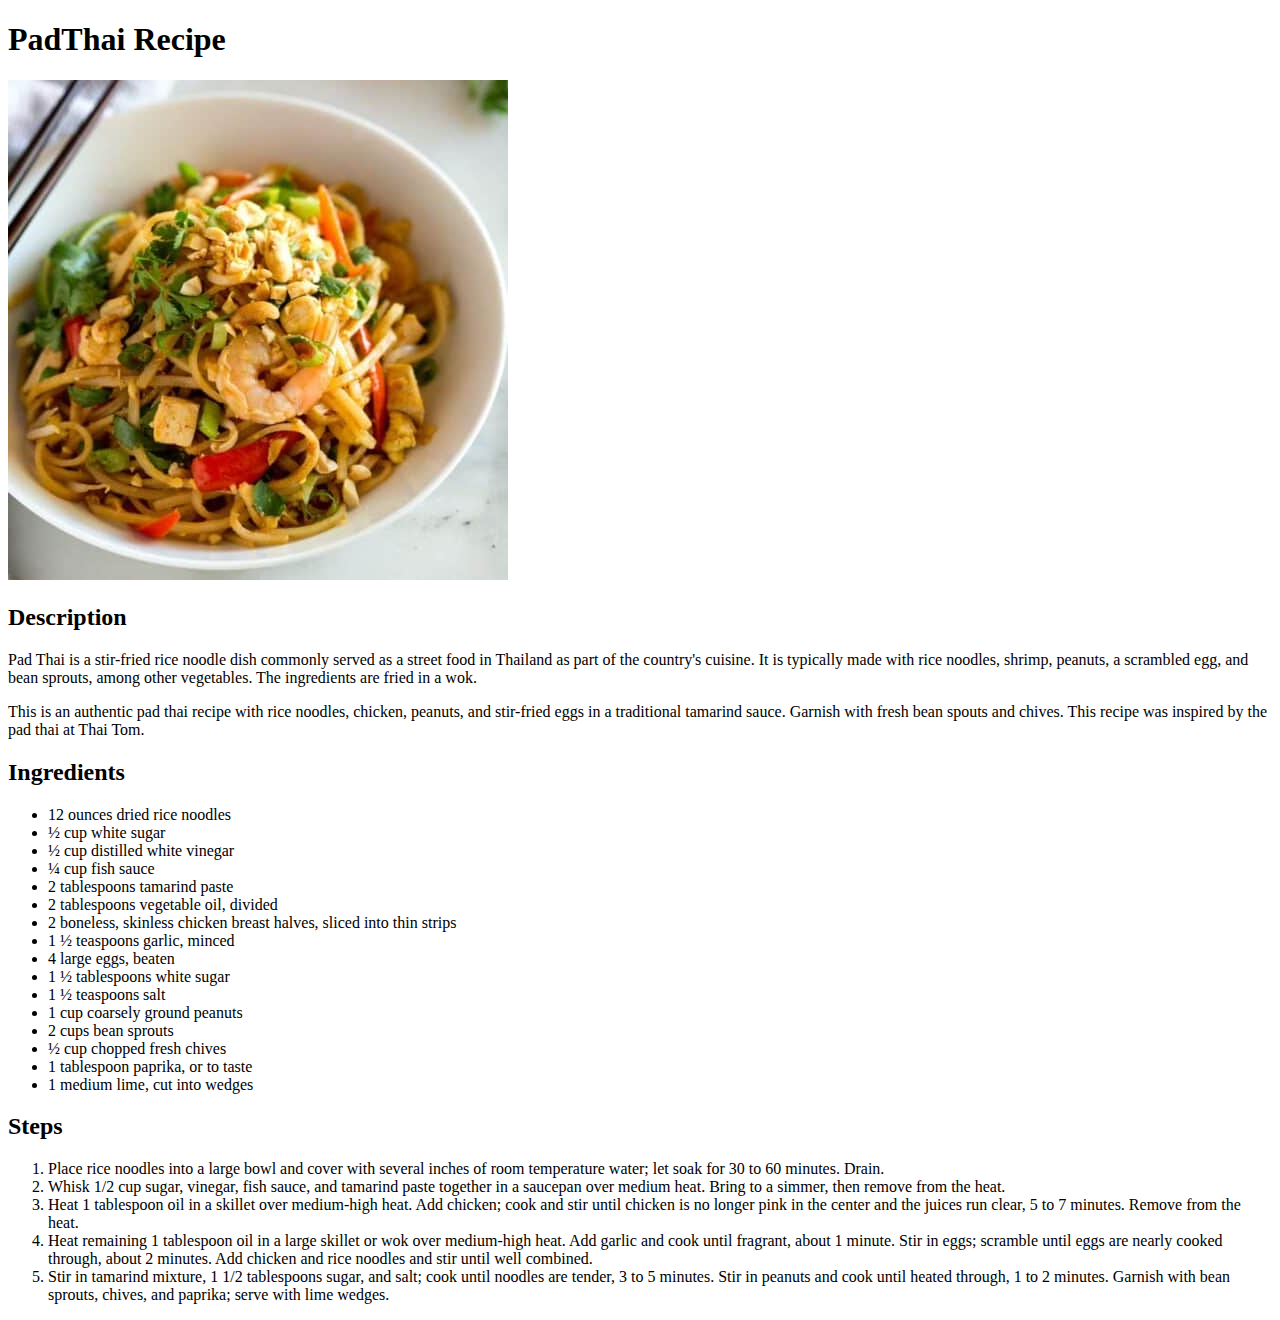
==== recipes/padthai.html @ 09455634 "add index and padthai recipe" ====
<!DOCTYPE html>
<html lang="en">
<head>
    <meta charset="UTF-8">
    <meta http-equiv="X-UA-Compatible" content="IE=edge">
    <meta name="viewport" content="width=device-width, initial-scale=1.0">
    <title>PadThai Recipe</title>
</head>
<body>
    <h1>PadThai Recipe</h1>
    <img src="../resources/padthai.jpeg">
    <h2>Description</h2>
    <p>Pad Thai is a stir-fried rice noodle dish commonly served as a street food in Thailand as part of the country's cuisine. 
        It is typically made with rice noodles, shrimp, peanuts, a scrambled egg, and bean sprouts, among other vegetables. 
        The ingredients are fried in a wok.</p>
    <p>This is an authentic pad thai recipe with rice noodles, chicken, peanuts, and stir-fried eggs in a traditional tamarind sauce. 
        Garnish with fresh bean spouts and chives. This recipe was inspired by the pad thai at Thai Tom.</p>
    <h2>Ingredients</h2> 
    <ul>
        <li>12 ounces dried rice noodles</li>
        <li>½ cup white sugar</li>
        <li>½ cup distilled white vinegar</li>    
        <li>¼ cup fish sauce</li>    
        <li>2 tablespoons tamarind paste</li>    
        <li>2 tablespoons vegetable oil, divided</li>    
        <li>2 boneless, skinless chicken breast halves, sliced into thin strips</li>    
        <li>1 ½ teaspoons garlic, minced</li>    
        <li>4 large eggs, beaten</li>    
        <li>1 ½ tablespoons white sugar</li>    
        <li>1 ½ teaspoons salt</li>    
        <li>1 cup coarsely ground peanuts</li>    
        <li>2 cups bean sprouts</li>   
        <li>½ cup chopped fresh chives</li>   
        <li>1 tablespoon paprika, or to taste</li>    
        <li>1 medium lime, cut into wedges</li>
    </ul>
    <h2>Steps</h2>
    <ol>
        <li>Place rice noodles into a large bowl and cover with several inches of room temperature water; let soak for 30 to 60 minutes. 
            Drain.</li>
        <li>Whisk 1/2 cup sugar, vinegar, fish sauce, and tamarind paste together in a saucepan over medium heat. 
            Bring to a simmer, then remove from the heat.</li>
        <li>Heat 1 tablespoon oil in a skillet over medium-high heat. 
            Add chicken; cook and stir until chicken is no longer pink in the center and the juices run clear, 
            5 to 7 minutes. Remove from the heat.</li>
        <li>Heat remaining 1 tablespoon oil in a large skillet or wok over medium-high heat. 
            Add garlic and cook until fragrant, about 1 minute. Stir in eggs; 
            scramble until eggs are nearly cooked through, about 2 minutes. 
            Add chicken and rice noodles and stir until well combined.</li>
        <li>Stir in tamarind mixture, 1 1/2 tablespoons sugar, and salt; 
            cook until noodles are tender, 3 to 5 minutes. 
            Stir in peanuts and cook until heated through, 1 to 2 minutes. 
            Garnish with bean sprouts, chives, and paprika; serve with lime wedges.</li>   
    </ol>       

</body>
</html>
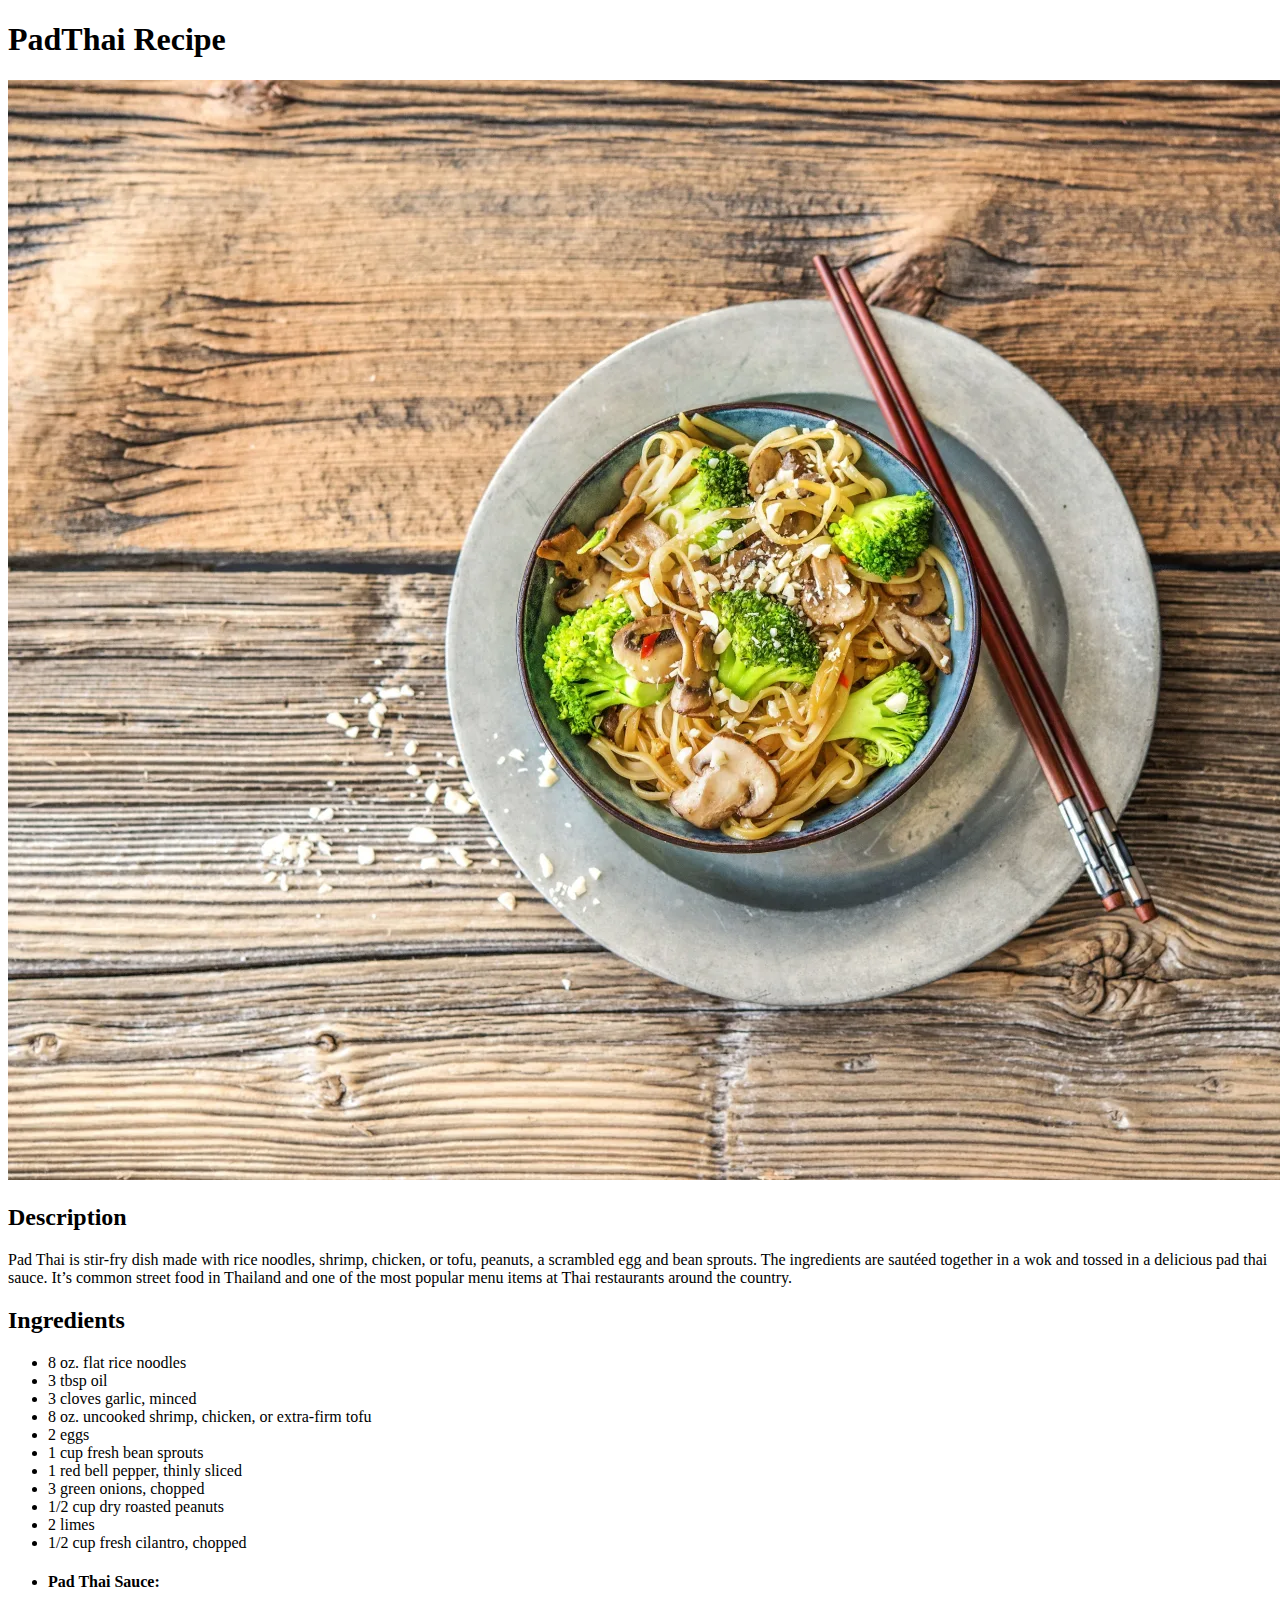
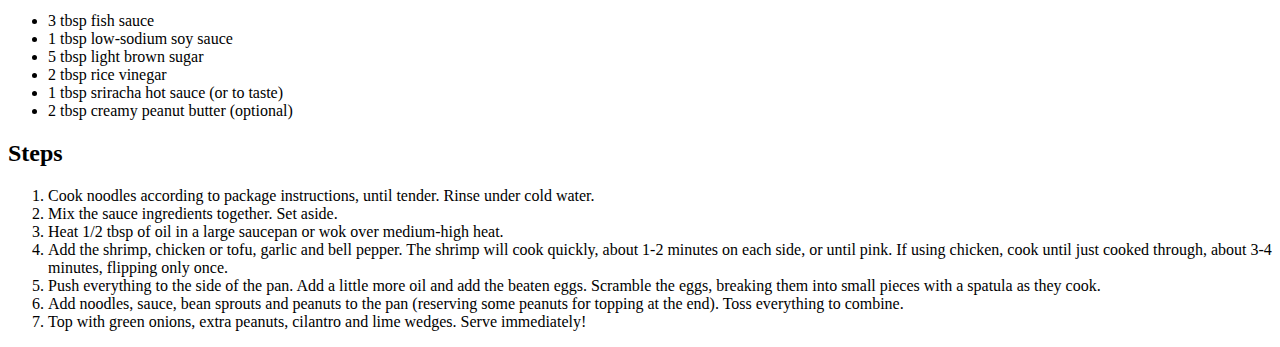
==== commit bbd42e8c: "Added recipes of meatball, shepherds pie and beef gnocchi, updated the pad thai recipe, added images" ====
--- a/recipes/padthai.html
+++ b/recipes/padthai.html
@@ -8,49 +8,53 @@
 </head>
 <body>
     <h1>PadThai Recipe</h1>
-    <img src="../resources/padthai.jpeg">
+    <img src="../resources/padthai.webp">
     <h2>Description</h2>
-    <p>Pad Thai is a stir-fried rice noodle dish commonly served as a street food in Thailand as part of the country's cuisine. 
-        It is typically made with rice noodles, shrimp, peanuts, a scrambled egg, and bean sprouts, among other vegetables. 
-        The ingredients are fried in a wok.</p>
-    <p>This is an authentic pad thai recipe with rice noodles, chicken, peanuts, and stir-fried eggs in a traditional tamarind sauce. 
-        Garnish with fresh bean spouts and chives. This recipe was inspired by the pad thai at Thai Tom.</p>
+    <p>Pad Thai is stir-fry dish made with rice noodles, shrimp, chicken, or tofu, peanuts, a scrambled egg and bean sprouts. 
+        The ingredients are sautéed together in a wok and tossed in a delicious pad thai sauce. 
+        It’s common street food in Thailand and one of the most popular menu items at Thai restaurants around the country.</p>
     <h2>Ingredients</h2> 
     <ul>
-        <li>12 ounces dried rice noodles</li>
-        <li>½ cup white sugar</li>
-        <li>½ cup distilled white vinegar</li>    
-        <li>¼ cup fish sauce</li>    
-        <li>2 tablespoons tamarind paste</li>    
-        <li>2 tablespoons vegetable oil, divided</li>    
-        <li>2 boneless, skinless chicken breast halves, sliced into thin strips</li>    
-        <li>1 ½ teaspoons garlic, minced</li>    
-        <li>4 large eggs, beaten</li>    
-        <li>1 ½ tablespoons white sugar</li>    
-        <li>1 ½ teaspoons salt</li>    
-        <li>1 cup coarsely ground peanuts</li>    
-        <li>2 cups bean sprouts</li>   
-        <li>½ cup chopped fresh chives</li>   
-        <li>1 tablespoon paprika, or to taste</li>    
-        <li>1 medium lime, cut into wedges</li>
+        <li>8 oz. flat rice noodles</li>
+        <li>3 tbsp oil</li>
+         <li>3 cloves garlic, minced</li>
+        <li>8 oz. uncooked shrimp, chicken, or extra-firm tofu</li>
+        <li>2 eggs</li>
+        <li>1 cup fresh bean sprouts</li>
+        <li>1 red bell pepper, thinly sliced</li>
+        <li>3 green onions, chopped</li>
+        <li>1/2 cup dry roasted peanuts</li>
+        <li>2 limes</li>
+        <li>1/2 cup fresh cilantro, chopped</li>
+        <li>
+            <h4>Pad Thai Sauce:</h4>
+            <p>
+                <li>3 tbsp fish sauce</li>
+                <li>1 tbsp low-sodium soy sauce</li>
+                <li>5 tbsp light brown sugar</li>
+                <li>2 tbsp rice vinegar</li>
+                <li>1 tbsp sriracha hot sauce (or to taste)</li>
+                <li>2 tbsp creamy peanut butter (optional)</li>
+            </p>
+        </li>
     </ul>
     <h2>Steps</h2>
     <ol>
-        <li>Place rice noodles into a large bowl and cover with several inches of room temperature water; let soak for 30 to 60 minutes. 
-            Drain.</li>
-        <li>Whisk 1/2 cup sugar, vinegar, fish sauce, and tamarind paste together in a saucepan over medium heat. 
-            Bring to a simmer, then remove from the heat.</li>
-        <li>Heat 1 tablespoon oil in a skillet over medium-high heat. 
-            Add chicken; cook and stir until chicken is no longer pink in the center and the juices run clear, 
-            5 to 7 minutes. Remove from the heat.</li>
-        <li>Heat remaining 1 tablespoon oil in a large skillet or wok over medium-high heat. 
-            Add garlic and cook until fragrant, about 1 minute. Stir in eggs; 
-            scramble until eggs are nearly cooked through, about 2 minutes. 
-            Add chicken and rice noodles and stir until well combined.</li>
-        <li>Stir in tamarind mixture, 1 1/2 tablespoons sugar, and salt; 
-            cook until noodles are tender, 3 to 5 minutes. 
-            Stir in peanuts and cook until heated through, 1 to 2 minutes. 
-            Garnish with bean sprouts, chives, and paprika; serve with lime wedges.</li>   
+        <li>Cook noodles according to package instructions, until tender. 
+            Rinse under cold water.</li>
+        <li>Mix the sauce ingredients together. 
+            Set aside.</li>
+        <li>Heat 1/2 tbsp of oil in a large saucepan or wok over medium-high heat.</li>
+        <li>Add the shrimp, chicken or tofu, garlic and bell pepper. 
+            The shrimp will cook quickly, about 1-2 minutes on each side, or until pink. 
+            If using chicken, cook until just cooked through, about 3-4 minutes, flipping only once.</li>
+        <li>Push everything to the side of the pan. 
+            Add a little more oil and add the beaten eggs. 
+            Scramble the eggs, breaking them into small pieces with a spatula as they cook.</li>
+        <li>Add noodles, sauce, bean sprouts and peanuts to the pan (reserving some peanuts for topping at the end). 
+            Toss everything to combine.</li>
+        <li>Top with green onions, extra peanuts, cilantro and lime wedges. 
+            Serve immediately!</li> 
     </ol>       
 
 </body>
